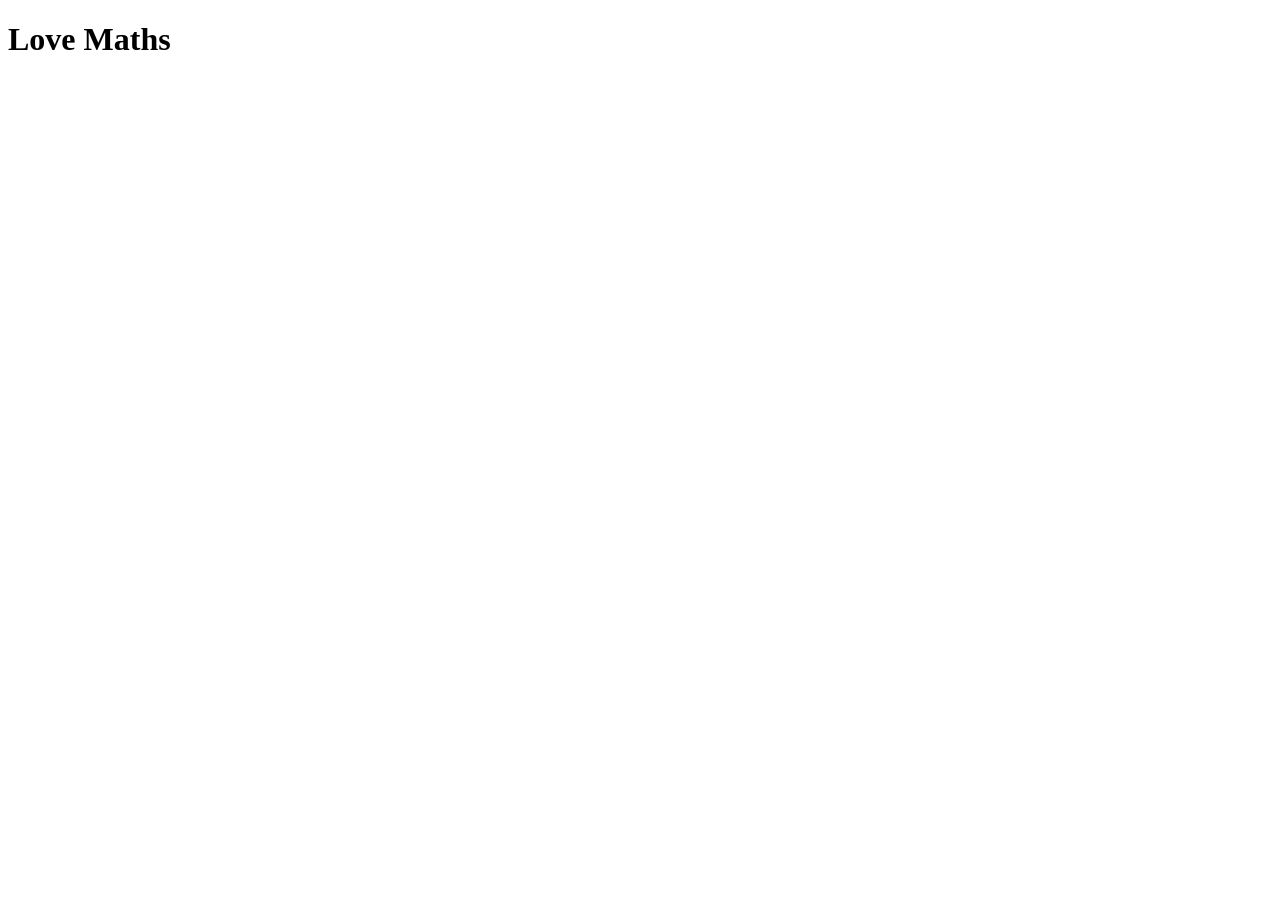
==== index.html @ 398dfa24 "index code remove from assets" ====
<!DOCTYPE html>
<html lang="en">
<head>
    <meta charset="UTF-8">
    <meta name="viewport" content="width=device-width, initial-scale=1.0">
    <link href="assets/css/style.css" rel="stylesheet" type="text/css" /> 
    <title>LOVE MATHS</title>
</head>
<body>
   <h1>Love Maths</h1>
    <script src="assets/javascript/script.js"></script>
</body>
</html>
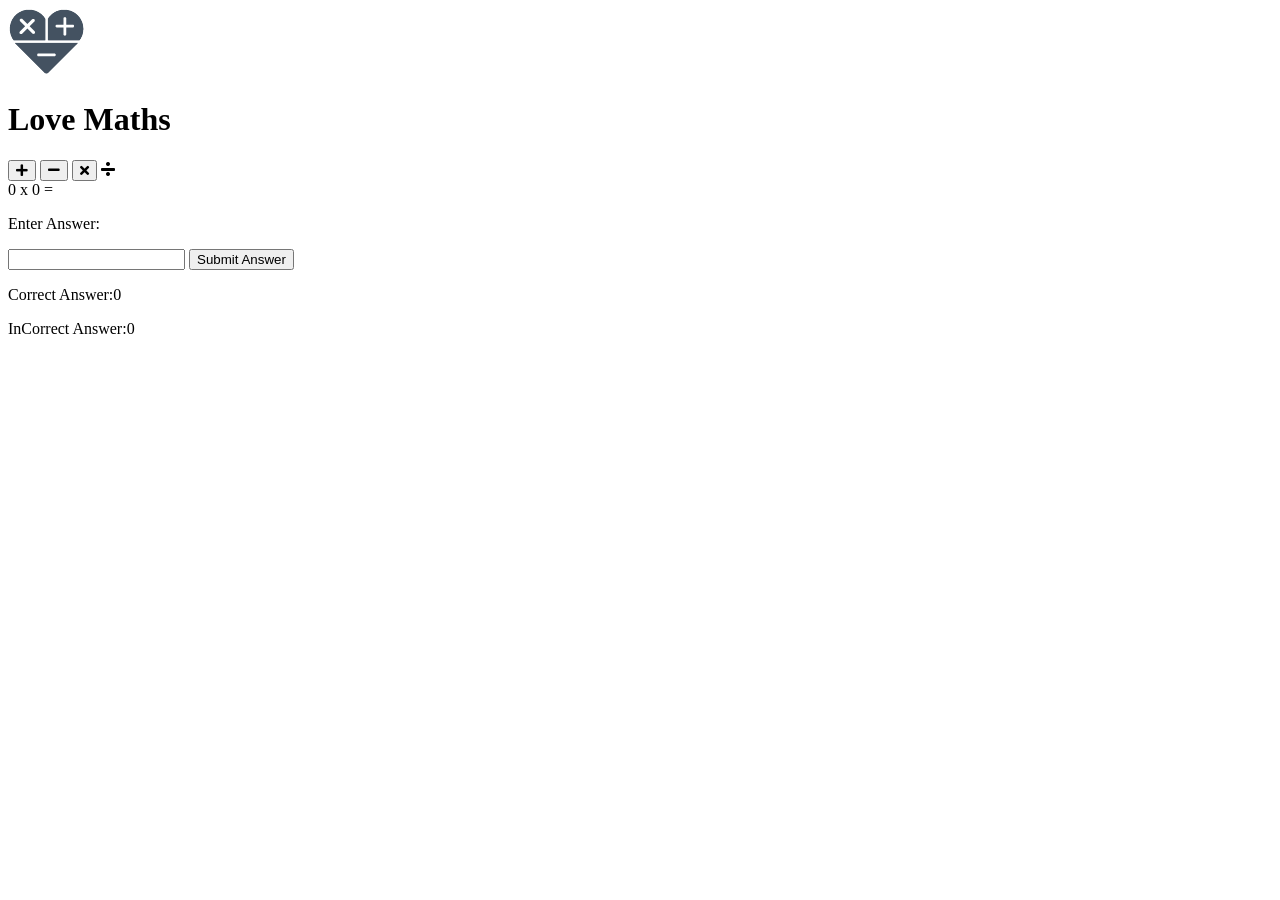
==== commit de12fa84: "add html structure to control area" ====
--- a/index.html
+++ b/index.html
@@ -4,10 +4,41 @@
     <meta charset="UTF-8">
     <meta name="viewport" content="width=device-width, initial-scale=1.0">
     <link href="assets/css/style.css" rel="stylesheet" type="text/css" /> 
+    <link rel="stylesheet" href="https://use.fontawesome.com/releases/v5.7.2/css/all.css" integrity="sha384-fnmOCqbTlWIlj8LyTjo7mOUStjsKC4pOpQbqyi7RrhN7udi9RwhKkMHpvLbHG9Sr" crossorigin="anonymous"> 
+
+<link href="https://fonts.googleapis.com/css?family=Raleway%7CRighteous" rel="stylesheet">
+ 
     <title>LOVE MATHS</title>
 </head>
 <body>
-   <h1>Love Maths</h1>
+    <heading>
+        <img src="assets/images/logo.png" alt="logo" />
+        <h1>Love Maths</h1>
+    </heading>
+<section class="game-area">
+    <div class="controls-area">
+        <button class="btn btn--big btn--green"><i class="fas fa-plus"></i></button>
+        <button class="btn btn--big btn--blue"><i class="fas fa-minus"></i></button>
+        <button class="btn btn--big btn--orange"><i class="fas fa-times"></i></button>
+<i class="fas fa-divide"></i></button>
+    </div>
+    <div class="question-area">
+        <span id="operand1">0</span>
+        <span id="operator">x</span>
+        <span id="operator2">0</span>
+        <span>=</span>
+        <p class="answer-message">Enter Answer:</p>
+        <input id="answer-box" type="number"/>
+        <button class="btn btn--gray">Submit Answer</button>
+    </div>
+</section>
+<section class="score-area">
+    <p>Correct Answer:<span id="correct">0</span></p>
+     <p>InCorrect Answer:<span id="incorrect">0</span></p>
+</section>
+
+   
     <script src="assets/javascript/script.js"></script>
+    <script src="https://cdn.jsdelivr.net/npm/bootstrap@5.3.8/dist/js/bootstrap.bundle.min.js" integrity="sha384-FKyoEForCGlyvwx9Hj09JcYn3nv7wiPVlz7YYwJrWVcXK/BmnVDxM+D2scQbITxI" crossorigin="anonymous"></script>
 </body>
 </html>
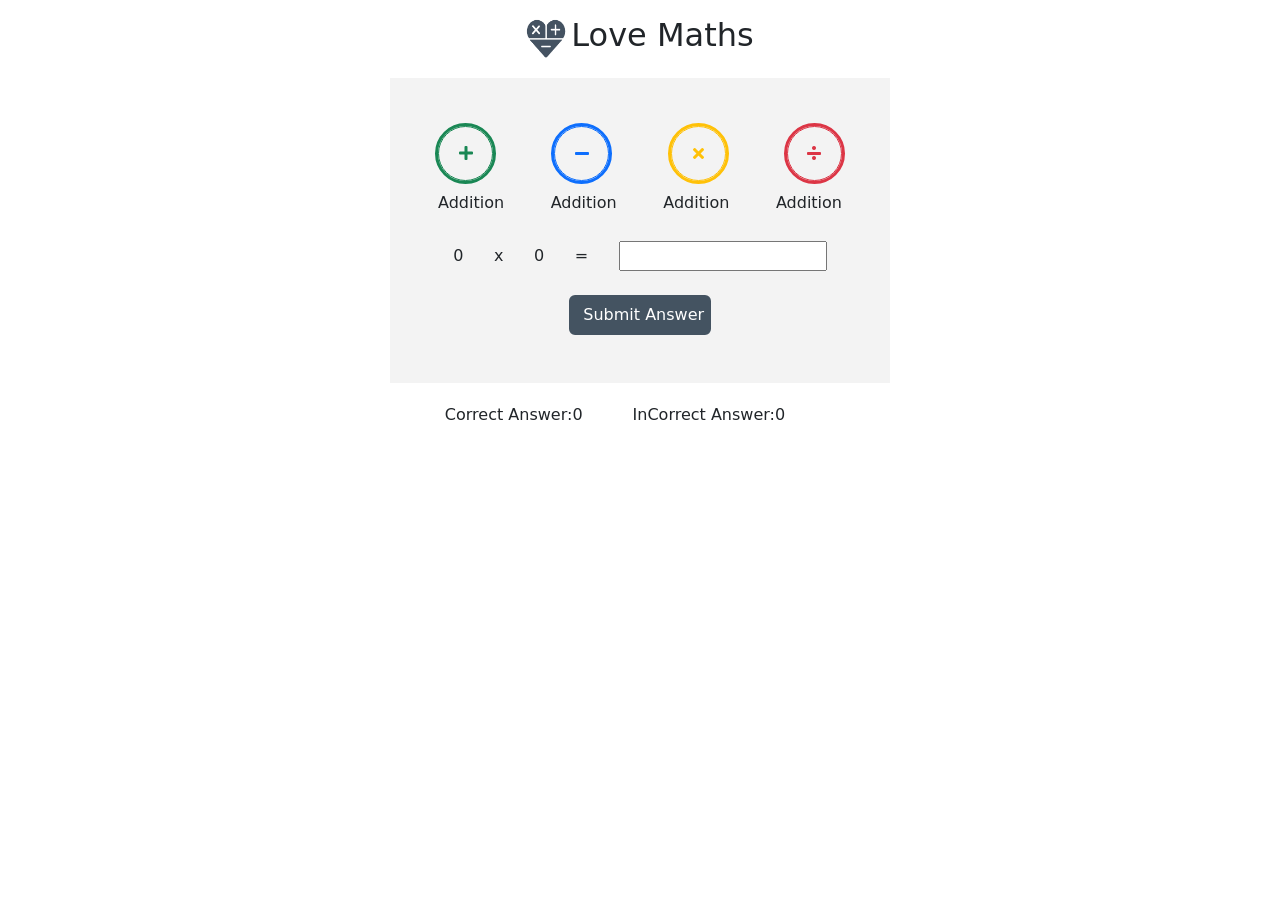
==== commit 2555162a: "add control, game and score area css" ====
--- a/index.html
+++ b/index.html
@@ -5,37 +5,58 @@
     <meta name="viewport" content="width=device-width, initial-scale=1.0">
     <link href="assets/css/style.css" rel="stylesheet" type="text/css" /> 
     <link rel="stylesheet" href="https://use.fontawesome.com/releases/v5.7.2/css/all.css" integrity="sha384-fnmOCqbTlWIlj8LyTjo7mOUStjsKC4pOpQbqyi7RrhN7udi9RwhKkMHpvLbHG9Sr" crossorigin="anonymous"> 
+    <link href="https://cdn.jsdelivr.net/npm/bootstrap@5.3.3/dist/css/bootstrap.min.css" rel="stylesheet"
+        integrity="sha384-QWTKZyjpPEjISv5WaRU9OFeRpok6YctnYmDr5pNlyT2bRjXh0JMhjY6hW+ALEwIH" crossorigin="anonymous">
 
 <link href="https://fonts.googleapis.com/css?family=Raleway%7CRighteous" rel="stylesheet">
  
     <title>LOVE MATHS</title>
 </head>
 <body>
-    <heading>
+    <heading class="heading mx-auto my-3">
         <img src="assets/images/logo.png" alt="logo" />
         <h1>Love Maths</h1>
     </heading>
+    <main class="container">
+        <div class="p-5" id="full-area">
+        
 <section class="game-area">
     <div class="controls-area">
-        <button class="btn btn--big btn--green"><i class="fas fa-plus"></i></button>
-        <button class="btn btn--big btn--blue"><i class="fas fa-minus"></i></button>
-        <button class="btn btn--big btn--orange"><i class="fas fa-times"></i></button>
-<i class="fas fa-divide"></i></button>
+        
+        <button data-type="addition" class="icon-area btn btn-outline-success rounded-circle circle-btn-lg"><i class="fas fa-plus"></i></button>
+        <button data-type="subtract" class="icon-area btn btn-outline-primary rounded-circle circle-btn-lg"><i class="fas fa-minus"></i></button>
+        <button data-type="multiply" class="icon-area btn btn-outline-warning rounded-circle circle-btn-lg"><i class="fas fa-times"></i></button>
+        <button data-type="division" class="icon-area btn btn-outline-danger rounded-circle circle-btn-lg"><i class="fas fa-divide"></i></button>
+    </div>
+    <div class="controls-area">
+    <p>Addition</p>
+    <p>Addition</p>
+    <p>Addition</p>
+    <p>Addition</p>
     </div>
     <div class="question-area">
         <span id="operand1">0</span>
         <span id="operator">x</span>
         <span id="operator2">0</span>
         <span>=</span>
-        <p class="answer-message">Enter Answer:</p>
+        <!-- <p class="answer-message">Enter Answer:</p> -->
         <input id="answer-box" type="number"/>
-        <button class="btn btn--gray">Submit Answer</button>
+        
     </div>
+    <div class="d-flex justify-content-center mt-4"><input type="submit" class="form-control" value="Submit Answer"></div>
+    
 </section>
+
+    </div>
+
 <section class="score-area">
     <p>Correct Answer:<span id="correct">0</span></p>
      <p>InCorrect Answer:<span id="incorrect">0</span></p>
 </section>
+   
+ 
+    </main>
+    
 
    
     <script src="assets/javascript/script.js"></script>
--- a/assets/css/style.css
+++ b/assets/css/style.css
@@ -0,0 +1,84 @@
+
+
+
+
+.heading{
+ display: flex;
+    align-items: center;
+    justify-content: center;
+}
+.heading img{
+    width: 40px;
+    height: 40px;
+    
+}
+.heading h1{
+    font-size: 2rem;
+    padding-left: 5px;
+}
+
+#full-area{
+    margin: 0 auto;
+ background-color: #f3f3f3;
+     width: 500px;
+    height: auto;
+    padding: 10px;
+}
+
+
+/* .btn-lg::after{
+    content: attr('data-type');
+    font-size: 1rem;
+    color: #445361;
+    position: relative;
+    left: -0.5em;
+} */
+.controls-area{
+    display: flex;
+    justify-content: space-between;
+    align-items: center;
+    margin-bottom: 10px;
+}
+.controls-area .icon-area{
+     width: 55px;
+    height: 55px;
+    outline: 3px solid;
+}
+
+.controls-area .icon-area:hover, .controls-area .icon-area:focus {
+    width: 55px !important;
+    height: 55px !important;
+    background-color: inherit !important;
+  color: inherit !important;
+  border-color: inherit !important;
+  outline: inherit !important;
+
+}
+.controls-area .icon-area button i{
+     font-size: 1.5rem;
+}
+.controls-area .icon-area i:hover{
+     font-size: 1.5rem !important;
+}
+.score-area {
+    margin-top: 20px;
+    display: flex;
+    flex-direction: row;
+    justify-content: center;
+    align-items: center;
+}
+.question-area {
+    display: flex;
+    justify-content: space-around;
+    align-items: center;
+}
+input[type=submit] {
+    width: 35%;
+    border: 2px solid #445361;
+    background: #445361;
+    color: #fff;
+    font-size: 1rem;
+}
+.score-area p {
+    margin-right: 50px;
+}
